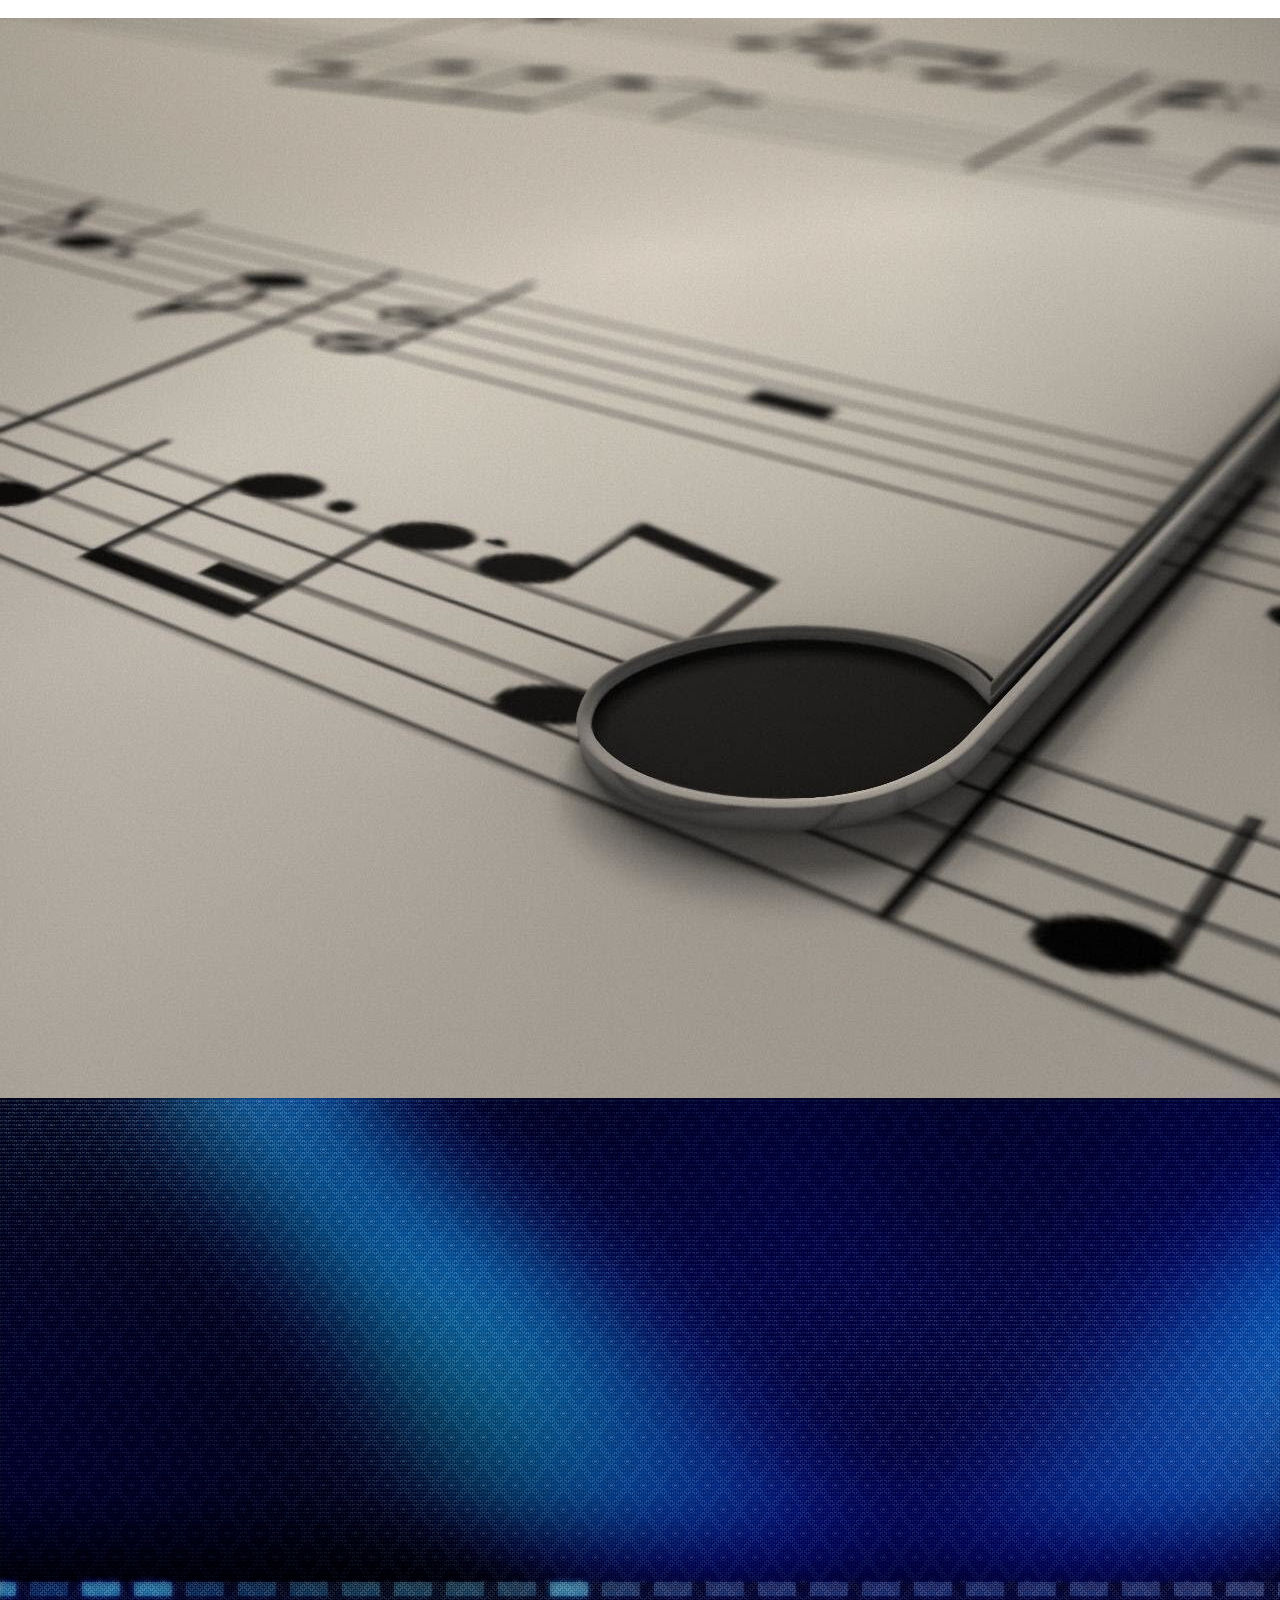
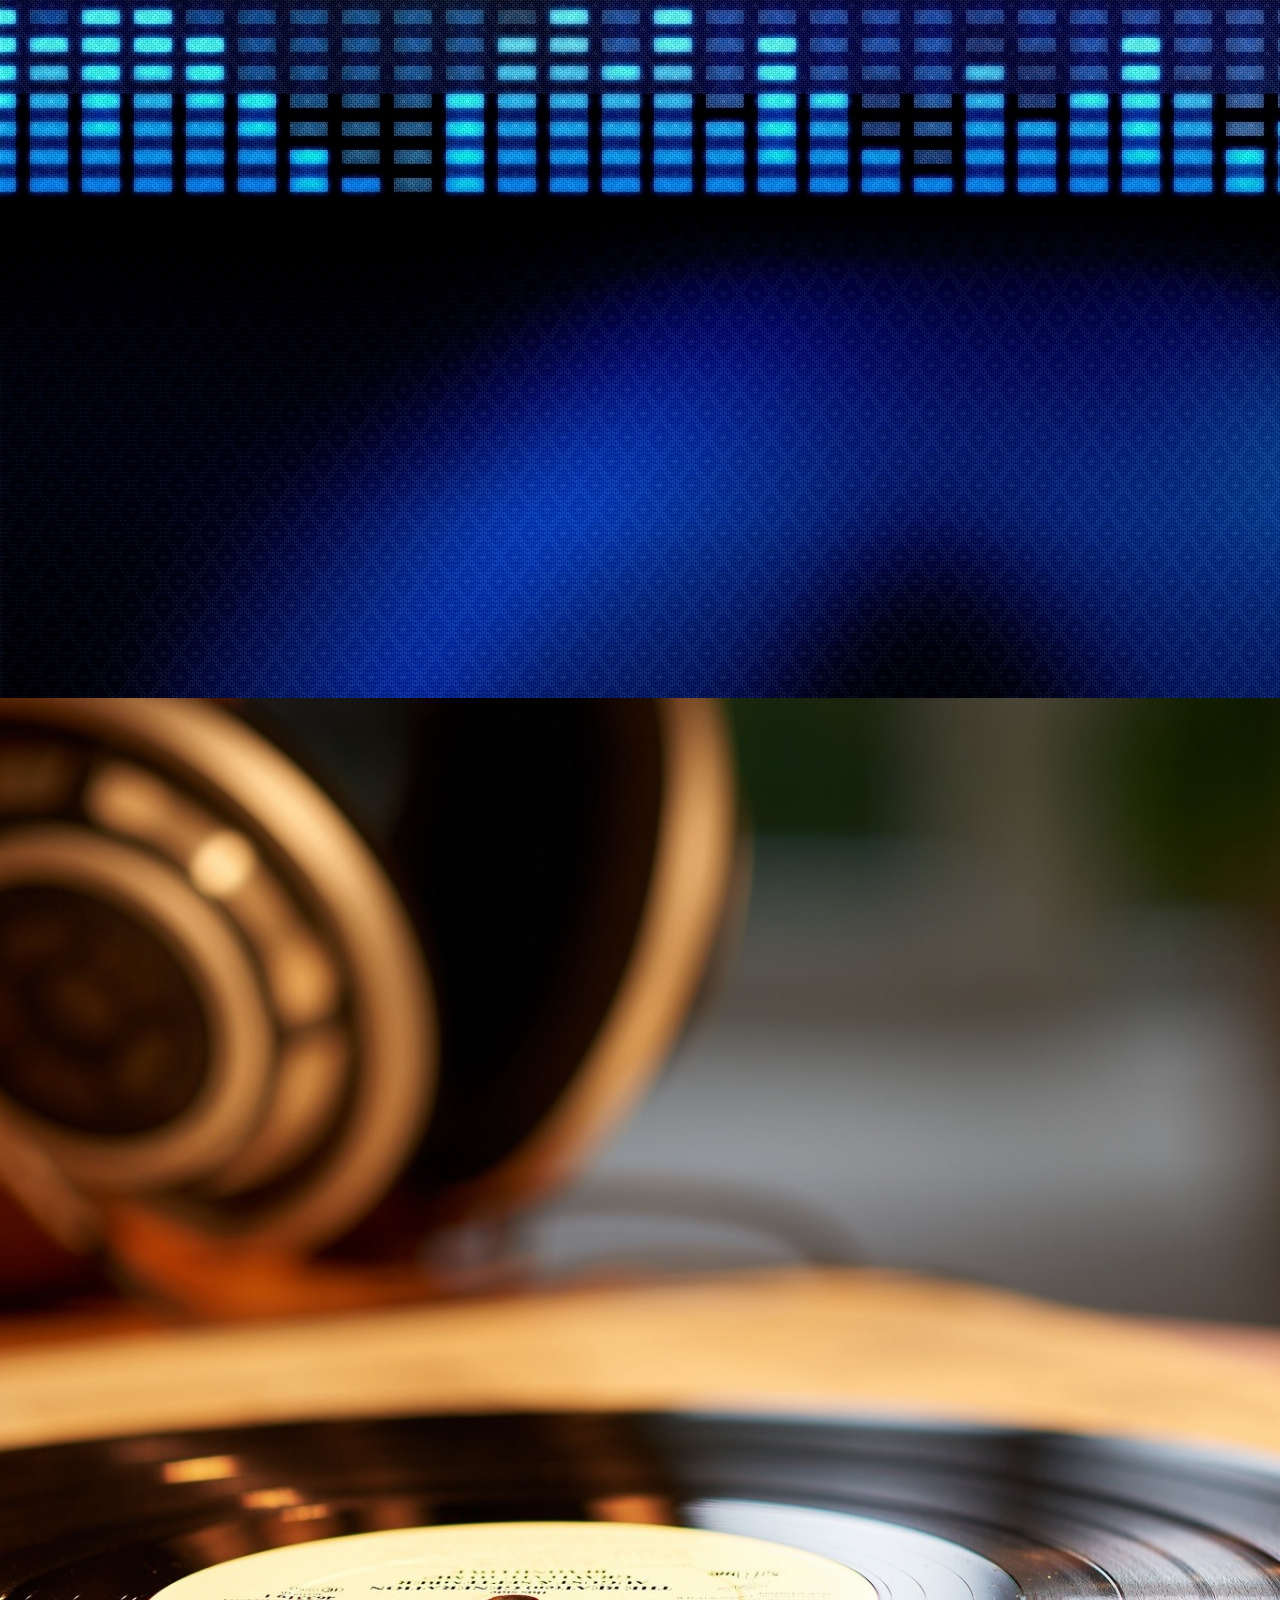
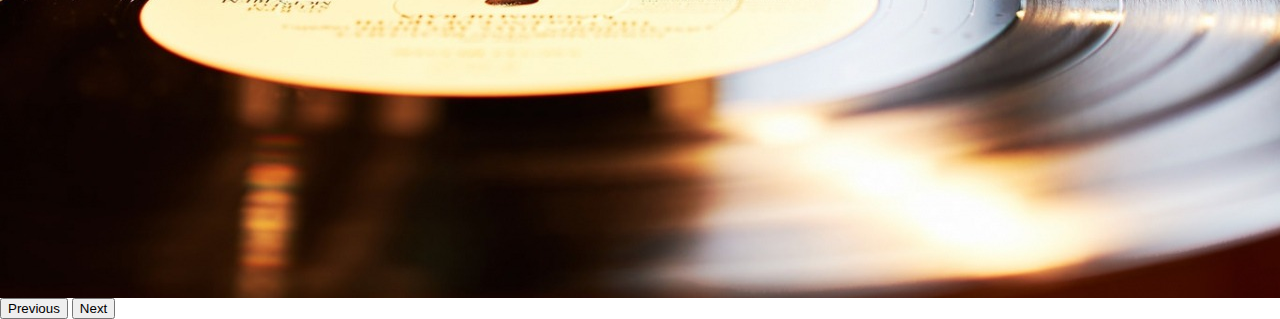
==== index.html @ aa6a3004 "prj MDTD rev .1.0" ====
<!DOCTYPE html>
<html lang="pt-br">
<head>
    <meta charset="UTF-8">
    <meta http-equiv="X-UA-Compatible" content="IE=edge">
    <meta name="viewport" content="width=device-width, initial-scale=1.0">
    <link rel="stylesheet" type="text/css" href="./bootstrap/css/bootstrap-grid.css">
    <link rel="stylesheet" type="text/css" href="./css/style.css">
    <link rel="stylesheet" href="https://fonts.googleapis.com/css?family=Montserrat">
    <title>..:: MDTD ::..</title>
</head> 
<body>
    <!-- Aula 15/04/2023 -->
    <!-- Ínicio Menu Responsivo -->
    <header id="header">
    <a id="logo" href="index.html"><img src="./img/logo.png" alt=""></a>


    </header>
    <!-- Fim menu responsivo -->

    <!-- Início carousel página principal -->
    <div id="carouselExampleInterval" class="carousel slide" data-mdb-ride="carousel">
        <div class="carousel-inner">
            <div class="carousel-item active" data-mdb-interval="100">
                <img src="./img/carousel 1.jpg"
                class="d-block w-100"
                alt="..."
                />
            </div>
            <div class="carousel-item" data-mdb-interval="100">
                <img src="./img/carousel 2.jpg"
                class="d-block w-100"
                alt="..."
                />
            </div>
            <div class="carousel-item" data-mdb-interval="100">
                <img src="./img/carousel 3.jpg"
                class="d-block w-100"
                alt="..."
                />
            </div>
        </div>


        <!-- Alt + Shift + Seta para baixo, copia contéudo-->
        <!-- Início controle carousel-->
            <button
                class="carousel-control-prev"
                data-mdb-target="#carouselExampleInteval"
                type="button"
                data-mdb-slide="prev"
                >
                <span class="carousel-control-prev-icon" aria-hidden="trus"></span>
                <span class="visually-hidden">Previous</span>
            </button>
                <button
                class="carousel-control-next"
                data-mdb-target="#carouselExampleInteval"
                type="button"
                data-mdb-slide="next"
                >
                <span class="carousel-control-next-icon" aria-hidden="trus"></span>
                <span class="visually-hidden">Next</span>
            </button>
    </div>


</body> 

<script type="text/javascript" src="./bootstrap/js/bootstrap.bundle.min.js">

</script>

</html>
---- css/style.css ----
/*Aula 01 - 01/04/2023 */ 

body, ul {
    margin: 0px;
    padding: 0px;
}
#menu { 
    height: 20px;
    width: 100%;
}
#menu #logo img {
    height: 10px;
}
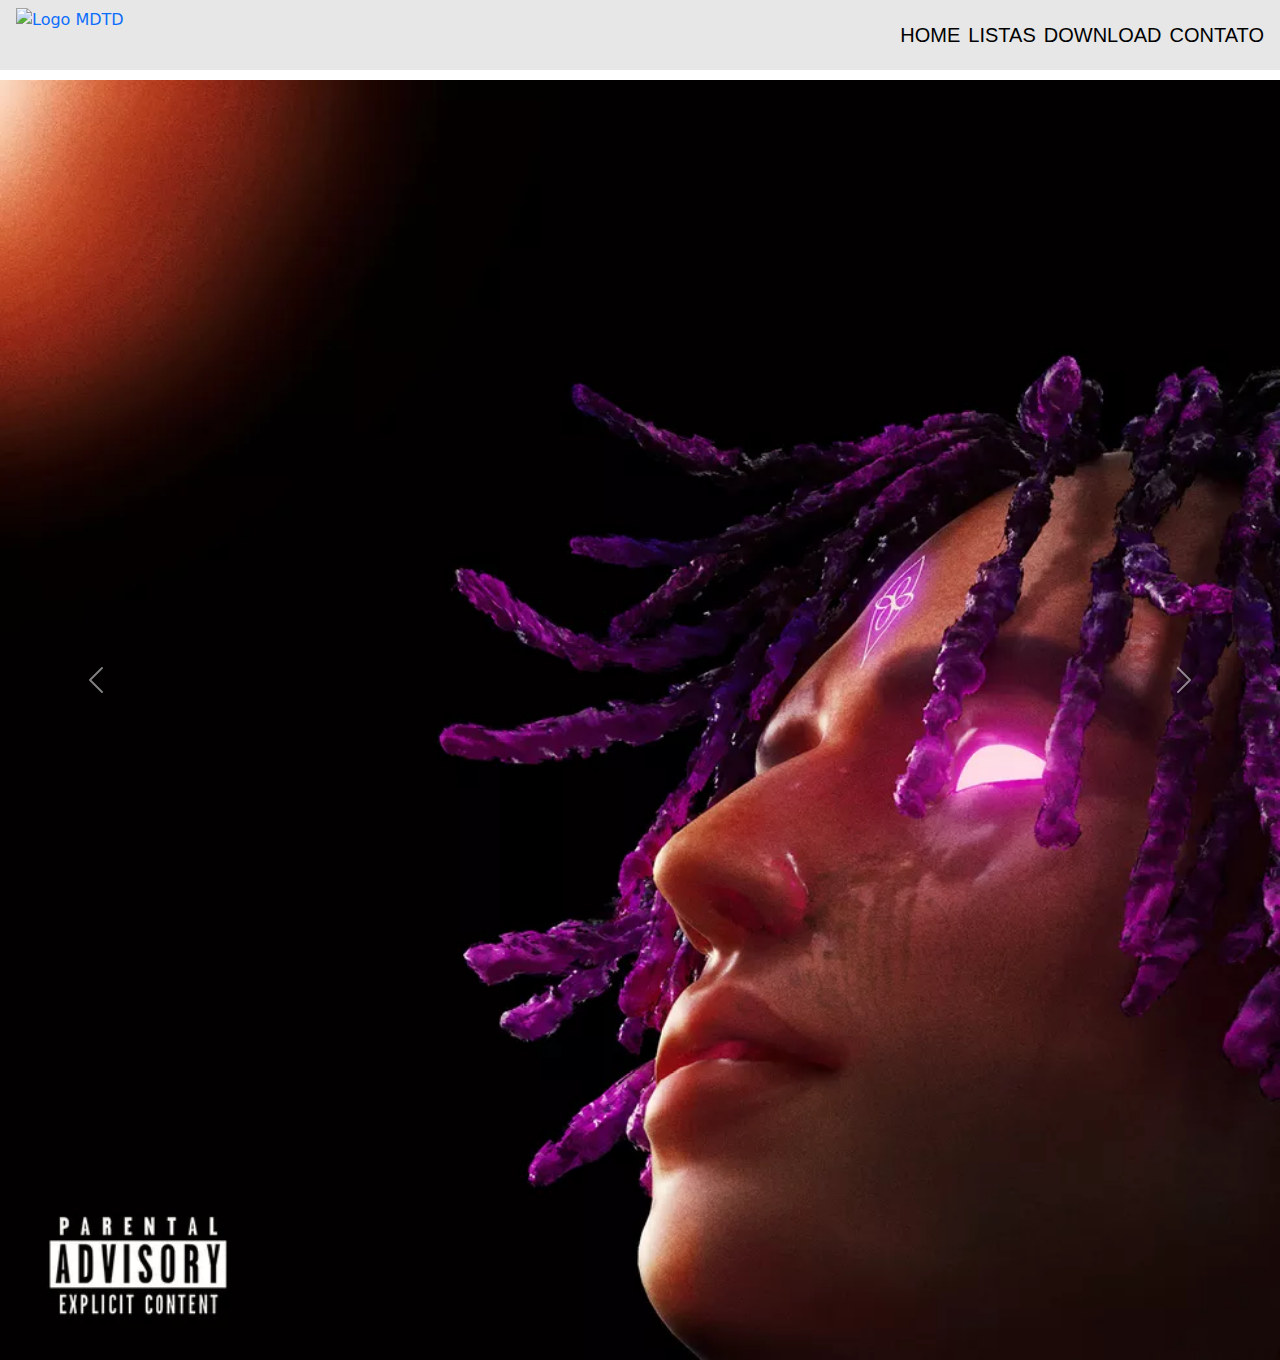
==== commit 4f311287: "update tarde >> 22/04" ====
--- a/index.html
+++ b/index.html
@@ -4,71 +4,124 @@
     <meta charset="UTF-8">
     <meta http-equiv="X-UA-Compatible" content="IE=edge">
     <meta name="viewport" content="width=device-width, initial-scale=1.0">
-    <link rel="stylesheet" type="text/css" href="./bootstrap/css/bootstrap-grid.css">
+    <link rel="stylesheet" type="text/css" href="./bootstrap/css/bootstrap.min.css">
     <link rel="stylesheet" type="text/css" href="./css/style.css">
     <link rel="stylesheet" href="https://fonts.googleapis.com/css?family=Montserrat">
     <title>..:: MDTD ::..</title>
-</head> 
+</head>
 <body>
     <!-- Aula 15/04/2023 -->
-    <!-- Ínicio Menu Responsivo -->
+    <!-- Início Menu Responsivo -->
     <header id="header">
-    <a id="logo" href="index.html"><img src="./img/logo.png" alt=""></a>
+        <a id="logo" href="index.html"><img src="./img/logo.png" alt="Logo MDTD"></a>
+            <nav id="nav">
+            <button aria-label="Abrir menu" id="btn-mobile" aria-haspopup="true" aria-controls="menu" aria-expanded="false">
+                <span id="hamburguer"></span>
+            </button>
+            <ul id="menu" role="menu">
+                <li><a class="linkMenu" href="index.html">Home</a></li>
 
+                <li><a class="linkMenu" href="listas.html">Listas</a></li>
 
+                <li><a class="linkMenu" href="download.html">Download</a></li>
+
+                <li><a class="linkMenu" href="contato.html">Contato</a></li>
+            </ul>
+        </nav>
     </header>
-    <!-- Fim menu responsivo -->
+    <!-- Fim menu responsivo-->
 
-    <!-- Início carousel página principal -->
-    <div id="carouselExampleInterval" class="carousel slide" data-mdb-ride="carousel">
+    <!-- Início corousel página principal -->
+    <div id="carouselExampleInterval" class="carousel slide" data-bs-ride="carousel">
         <div class="carousel-inner">
-            <div class="carousel-item active" data-mdb-interval="100">
-                <img src="./img/carousel 1.jpg"
+            <div class="carousel-item active" data-bs-interval="2500">
+                <img 
+                src="./img/carousel 1.webp"
                 class="d-block w-100"
                 alt="..."
                 />
             </div>
-            <div class="carousel-item" data-mdb-interval="100">
-                <img src="./img/carousel 2.jpg"
+            <div class="carousel-item" data-bs-interval="2500">
+                <img 
+                src="./img/carousel 2.webp"
                 class="d-block w-100"
                 alt="..."
                 />
             </div>
-            <div class="carousel-item" data-mdb-interval="100">
-                <img src="./img/carousel 3.jpg"
+            <div class="carousel-item" data-bs-interval="2500">
+                <img 
+                src="./img/carousel 3.jpg"
                 class="d-block w-100"
                 alt="..."
                 />
             </div>
-        </div>
-
-
-        <!-- Alt + Shift + Seta para baixo, copia contéudo-->
-        <!-- Início controle carousel-->
+            <div class="carousel-item" data-bs-interval="2500">
+                <img 
+                src="./img/carousel 4.jpg"
+                class="d-block w-100"
+                alt="..."
+                />
+            </div>
+            <div class="carousel-item" data-bs-interval="2500">
+                <img 
+                src="./img/carousel 5.webp"
+                class="d-block w-100"
+                alt="..."
+                />
+            </div>
+            <div class="carousel-item" data-bs-interval="2500">
+                <img 
+                src="./img/carousel 6.jpg"
+                class="d-block w-100"
+                alt="..."
+                />
+            </div>
+            <!-- <div class="carousel-item" data-bs-interval="100">
+                <img 
+                src="./img/carousel_04.jpg"
+                class="d-block w-100"
+                alt="..."
+                />
+            </div>
+            <div class="carousel-item" data-bs-interval="100">
+                <img 
+                src="./img/carousel_05.jpg"
+                class="d-block w-100"
+                alt="..."
+                />
+            </div>
+            <div class="carousel-item" data-bs-interval="100">
+                <img 
+                src="./img/carousel_06.webp"
+                class="d-block w-100"
+                alt="..."
+                />
+            </div> -->
+        </div>    
+        <!-- Alt + Shift + Seta para baixo, copia contéudo -->
+            <!-- Início controle carousel -->
             <button
                 class="carousel-control-prev"
-                data-mdb-target="#carouselExampleInteval"
+                data-mdb-target="#carouselExampleInterval"
                 type="button"
                 data-mdb-slide="prev"
-                >
-                <span class="carousel-control-prev-icon" aria-hidden="trus"></span>
-                <span class="visually-hidden">Previous</span>
+            >
+                <span class="carousel-control-prev-icon" aria-hidden="true"></span>
+                <span class="visually-hidden">Previous</span>                
             </button>
-                <button
+            <button
                 class="carousel-control-next"
-                data-mdb-target="#carouselExampleInteval"
+                data-mdb-target="#carouselExampleInterval"
                 type="button"
                 data-mdb-slide="next"
-                >
-                <span class="carousel-control-next-icon" aria-hidden="trus"></span>
-                <span class="visually-hidden">Next</span>
+            >
+                <span class="carousel-control-next-icon" aria-hidden="true"></span>
+                <span class="visually-hidden">Next</span>                
             </button>
-    </div>
+    </div>    
+</body>
 
-
-</body> 
-
-<script type="text/javascript" src="./bootstrap/js/bootstrap.bundle.min.js">
+<script type="text/javascript" src="./bootstrap/js/bootstrap.min.js">
 
 </script>
 
--- a/css/style.css
+++ b/css/style.css
@@ -4,10 +4,58 @@
     margin: 0px;
     padding: 0px;
 }
+#header #menu a {
+    color: black;
+    text-decoration: none;
+    font-family: sans-serif;
+    text-transform: uppercase;
+    font-size: 1.25em;
+    transition: 0.3s;
+}
+#header #menu a:hover {
+    color: rgba(2, 2, 170, 0.596);
+    font-size: 1.6em;
+    transition: 0.3s;
+    text-shadow: 4px 4px 6px #0000007a;
+}
+
+#logo img:hover {
+    box-shadow: 4px 4px 6px #0000007a;
+    transition: 0.3s;
+
+}
+#logo img {
+    float: left;
+    height: 55px;
+    position: relative;
+    top: 0px;
+    left: 0px;
+
+}
+#header {
+width: 100%;
+position: fixed;
+z-index: 90;
+box-sizing: border-box;
+height: 70px;
+padding: 1rem;
+display: flex;
+align-items: center;
+justify-content: space-between;
+background: #e7e7e7;
+
+}
 #menu { 
-    height: 20px;
-    width: 100%;
+    display: flex;
+    list-style: none;
+    gap: 0.5rem;
+
 }
-#menu #logo img {
-    height: 10px;
+#btn-mobile { 
+    display: none;
+}
+#carouselExampleInterval { 
+    position: relative;
+    z-index: 10;
+    padding-top: 80px;
 }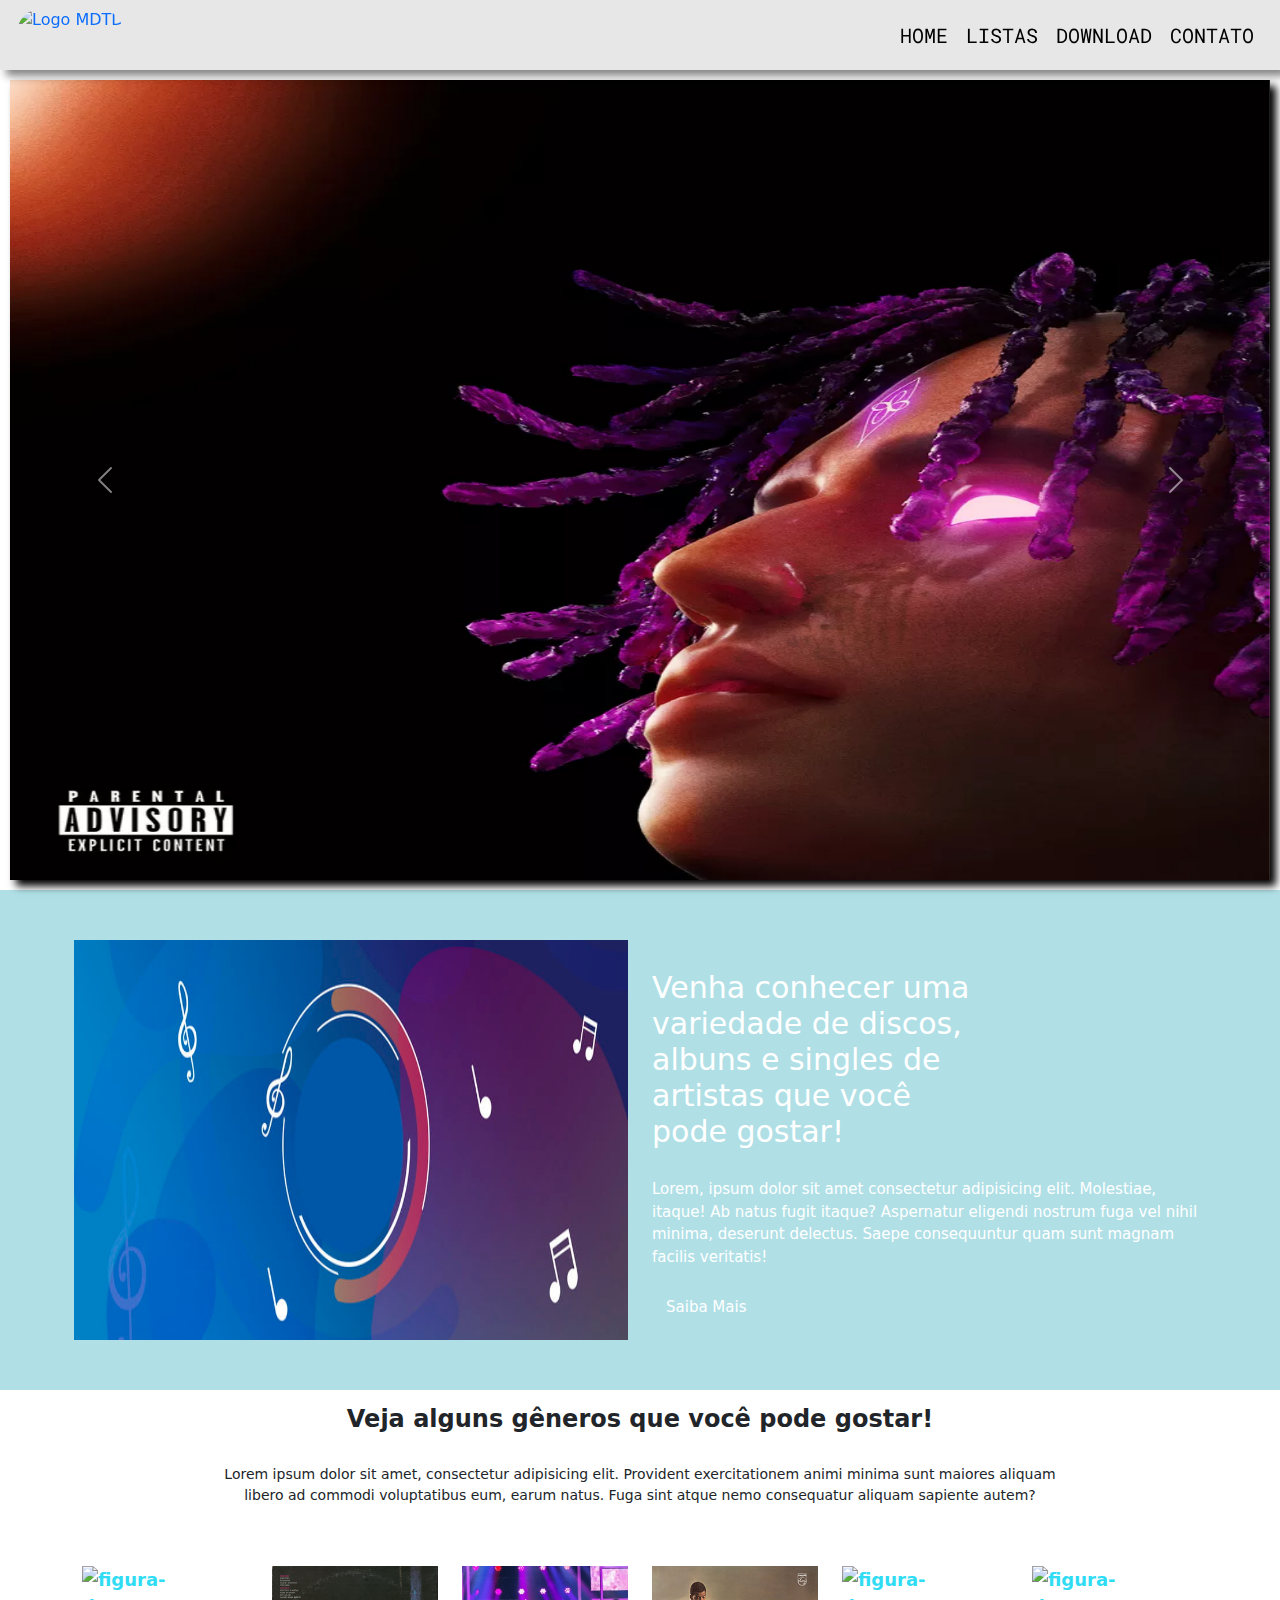
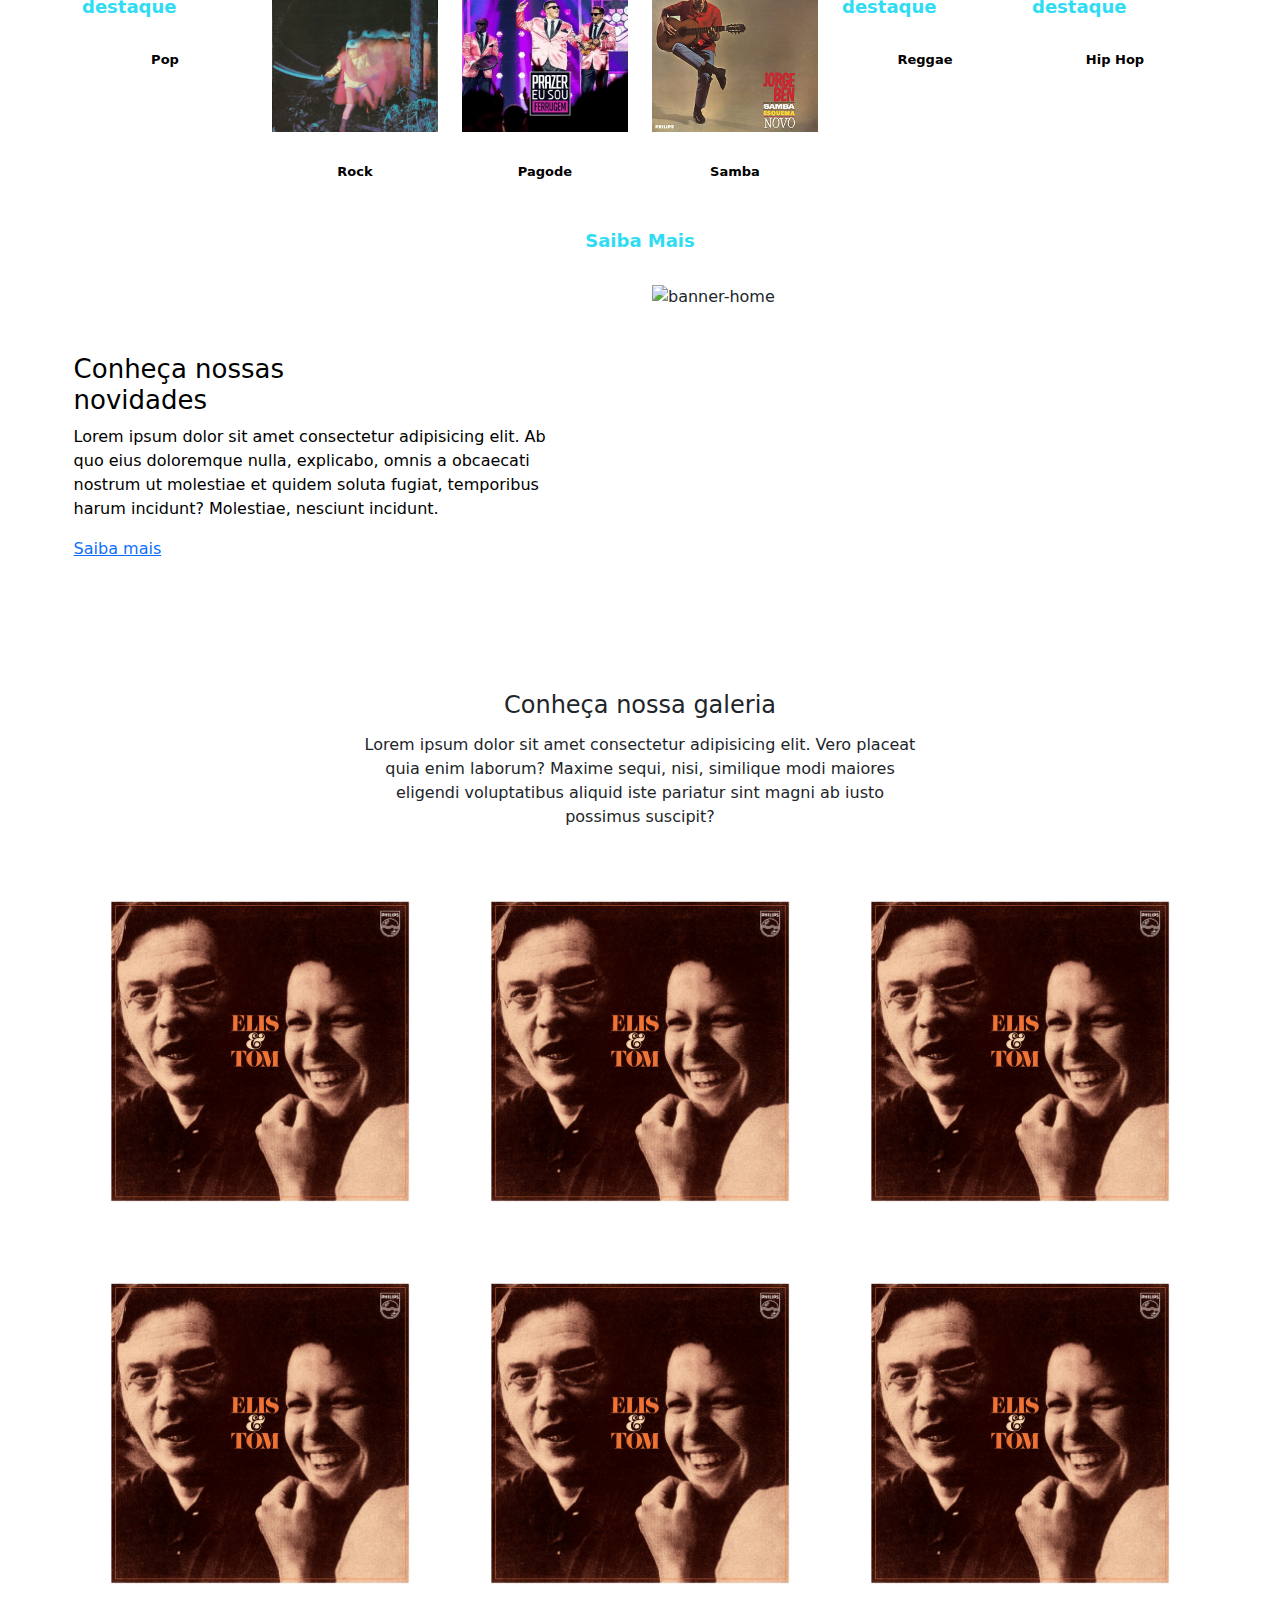
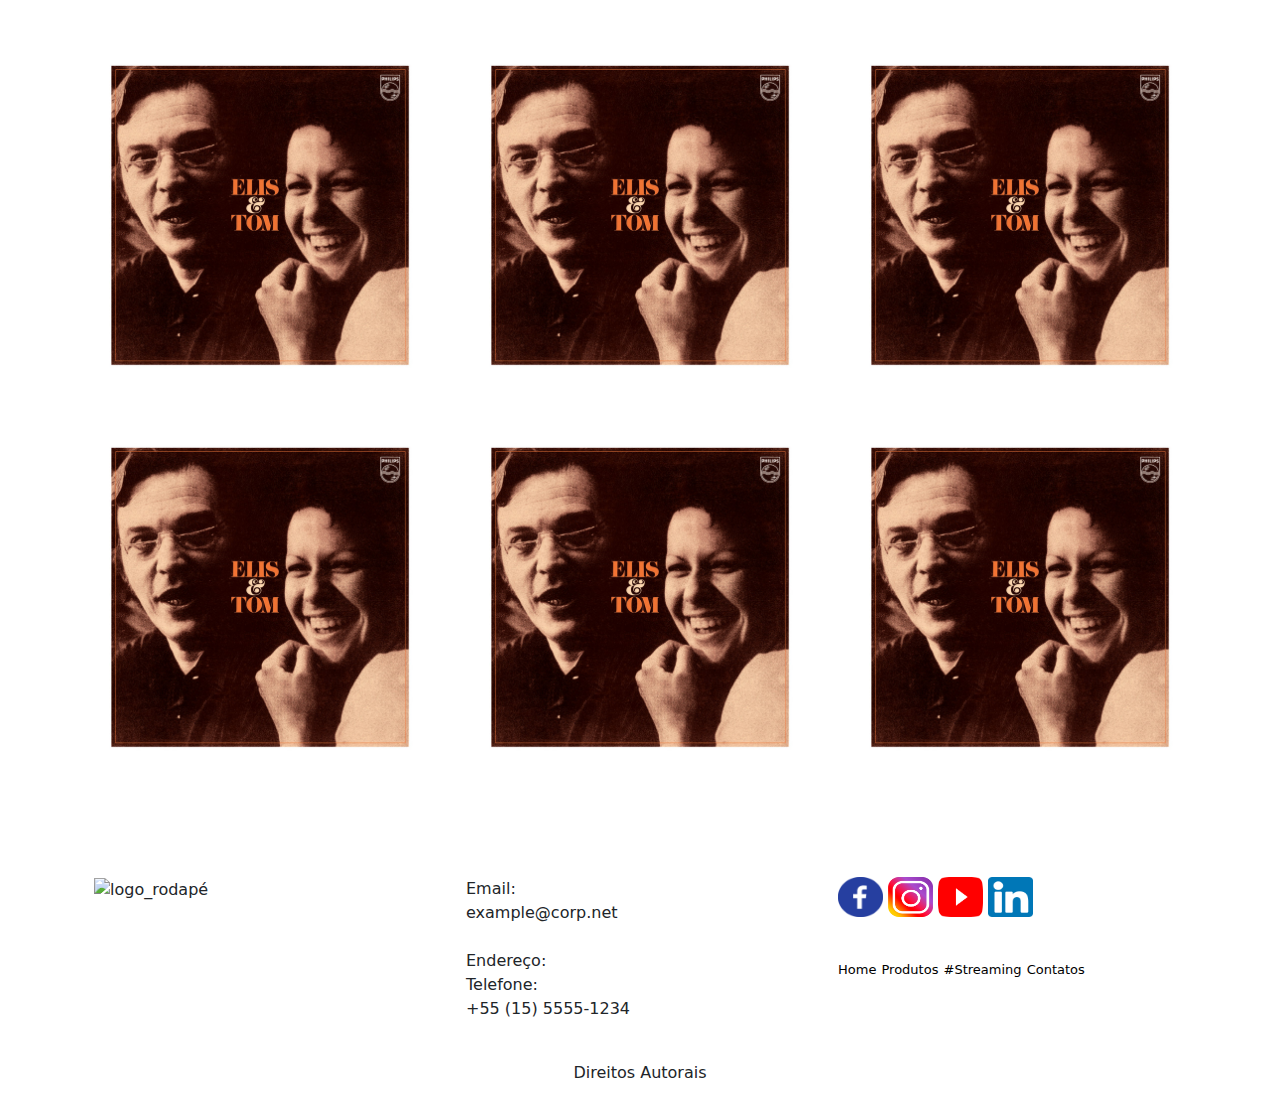
==== commit 6504838c: "uptade´prj MDTD rev.5 > 06/05/23" ====
--- a/index.html
+++ b/index.html
@@ -119,6 +119,251 @@
                 <span class="visually-hidden">Next</span>                
             </button>
     </div>    
+    <!-- Fim controle carousel -->
+    <!-- Fim carousel página principal-->
+    <!-- Início Banner -->
+    <div class="section-banner-home">
+        <div class="container-fluid">
+            <div class="row m-0">
+                <div class="col-12 col-md-6">
+                    <figure>
+                        <img src="./img/banner.jpg" class="img-fluid" alt="banner-home">
+                    </figure>
+                </div>
+                <div class="col-12 col-md-6">
+                    <section class="texto-banner d-none d-md-block">
+                        <h1>Venha conhecer uma variedade de discos, albuns e singles de artistas que você pode gostar!</h1>
+                        <p class="d-none d-md-block">Lorem, ipsum dolor sit amet consectetur adipisicing elit. Molestiae, itaque! Ab natus fugit itaque? Aspernatur eligendi nostrum fuga vel nihil minima, deserunt delectus. Saepe consequuntur quam sunt magnam facilis veritatis!</p>
+                        <a href="produtos.html">Saiba Mais</a>
+                    </section>
+                </div>
+            </div>
+        </div>
+    </div>
+    <!-- Fim Banner -->
+    <!-- Início Destaque -->
+    <div class="destaque">
+        <div class="container">
+
+            <div class="row d-flex justify-content-center">
+                <!-- Início da tag section do texto de destaque -->
+                <section class="col-12">
+                    <h2>Veja alguns gêneros que você pode gostar!</h2>
+                    <p>Lorem ipsum dolor sit amet, consectetur adipisicing elit. Provident exercitationem animi minima sunt maiores aliquam libero ad commodi voluptatibus eum, earum natus. Fuga sint atque nemo consequatur aliquam sapiente autem?</p>
+                </section>
+                <!-- Fim da tag section do texto de destaque -->
+                <!-- Início imagem 1 -->
+                <div class="col-6 col-md-2 pr-0">
+                    <figure>
+                        <a href="produtos.html"><img src="./img/ia_gamification.jpg" alt="figura-destaque" width="100%"></a>
+                        <figcaption>Pop <br> </figcaption>                        
+                    </figure>
+                </div>
+                <!-- Fim da imagem 1 -->
+                <!-- Início imagem 2 -->
+                <div class="col-6 col-md-2 pr-0">
+                    <figure>
+                        <a href="produtos.html"><img src="./img/imagem 1.jpg" alt="figura-destaque" width="100%"></a>
+                        <figcaption>Rock <br> </figcaption>                        
+                    </figure>
+                </div>
+                <!-- Fim da imagem 2 -->
+                <!-- Início imagem 3 -->
+                <div class="col-6 col-md-2 pr-0">
+                    <figure>
+                        <a href="produtos.html"><img src="./img/imagem 3.jpg" alt="figura-destaque" width="100%"></a>
+                        <figcaption>Pagode <br> </figcaption>                        
+                    </figure>
+                </div>
+                <!-- Fim da imagem 3 -->
+                <!-- Início imagem 4 -->
+                <div class="col-6 col-md-2 pr-0">
+                    <figure>
+                        <a href="produtos.html"><img src="./img/imagem 2.jpg" alt="figura-destaque" width="100%"></a>
+                        <figcaption>Samba <br> </figcaption>                        
+                    </figure>
+                </div>
+                <!-- Fim da imagem 4 -->
+                <!-- Início imagem 5 -->
+                <div class="col-6 col-md-2 pr-0">
+                    <figure>
+                        <a href="produtos.html"><img src="./img/ia_gamification.jpg" alt="figura-destaque" width="100%"></a>
+                        <figcaption>Reggae <br> </figcaption>                        
+                    </figure>
+                </div>
+                <!-- Fim da imagem 5 -->
+                <!-- Início imagem 6 -->
+                <div class="col-6 col-md-2 pr-0">
+                    <figure>
+                        <a href="produtos.html"><img src="./img/ia_gamification.jpg" alt="figura-destaque" width="100%"></a>
+                        <figcaption>Hip Hop <br> </figcaption>                        
+                    </figure>
+                </div>
+                <!-- Fim da imagem 6 -->
+                <!-- Início Saiba Mais -->
+                <div class="col-12">
+                    <a href="#">Saiba Mais</a>
+                </div>
+                <!-- Fim Saiba Mais -->
+            </div>
+        </div>
+    </div>
+    <!-- Fim Destaque -->
+    <!-- Início do texto das novidades -->
+    <div class="novidades" id="novidades-mobile">
+        <div class="container-fluid">
+            <div class="row">
+                <div class="col-md-6">
+                    <section class="text-body">
+                        <h2>Conheça nossas novidades</h2>
+                        <p>Lorem ipsum dolor sit amet consectetur adipisicing elit. Ab quo eius doloremque nulla, explicabo, omnis a obcaecati nostrum ut molestiae et quidem soluta fugiat, temporibus harum incidunt? Molestiae, nesciunt incidunt.</p>
+                        <a class="btn-banner" href="#" target="_blank">Saiba mais</a>
+                    </section>
+                </div>
+                <!-- Fim do texto novidades -->
+                <!-- Início da imagem novidades -->
+                <div class="col-md-6">
+                    <figure>
+                        <img src="./img/ia_gamification.jpg" class="img-fluid" alt="banner-home">
+                    </figure>
+                </div>
+                <!-- Fim da imagem Novidades -->
+            </div>
+        </div>
+    </div>
+    <!-- Início galeria -->
+    <div class="galeria d-flex align-itens-center">
+        <div class="container">
+            <div class="row">
+                <!-- Início texto galerias -->
+                <div class="col-12">
+                    <section class="texto-galeria">
+                        <h2>Conheça nossa galeria</h2>
+                        <p>Lorem ipsum dolor sit amet consectetur adipisicing elit. Vero placeat quia enim laborum? Maxime sequi, nisi, similique modi maiores eligendi voluptatibus aliquid iste pariatur sint magni ab iusto possimus suscipit?</p>
+                    </section>
+                </div>
+                <!-- Fim texto galerias -->
+                <!-- Início imagem 1 da galeria -->
+                <div class="gallery col-6 col-md-3">
+                    <img src="./img/carousel 7.jpg" class="img-fluid" alt="img-galeria">
+                </div>
+                <!-- Fim imagem 1 da galeria -->
+                <!-- Início imagem 2 da galeria -->
+                <div class="gallery col-6 col-md-3">
+                    <img src="./img/carousel 7.jpg" class="img-fluid" alt="img-galeria">
+                </div>
+                <!-- Fim imagem 2 da galeria -->
+                <!-- Início imagem 3 da galeria -->
+                <div class="gallery col-6 col-md-3">
+                    <img src="./img/carousel 7.jpg" class="img-fluid" alt="img-galeria">
+                </div>
+                <!-- Fim imagem 3 da galeria -->
+                <!-- Início imagem 4 da galeria -->
+                <div class="gallery col-6 col-md-3">
+                    <img src="./img/carousel 7.jpg" class="img-fluid" alt="img-galeria">
+                </div>
+                <!-- Fim imagem 4 da galeria -->
+                <!-- Início imagem 5 da galeria -->
+                <div class="gallery col-6 col-md-3">
+                    <img src="./img/carousel 7.jpg" class="img-fluid" alt="img-galeria">
+                </div>
+                <!-- Fim imagem 5 da galeria -->
+                <!-- Início imagem 6 da galeria -->
+                <div class="gallery col-6 col-md-3">
+                    <img src="./img/carousel 7.jpg" class="img-fluid" alt="img-galeria">
+                </div>
+                <!-- Fim imagem 6 da galeria -->
+                <!-- Início imagem 7 da galeria -->
+                <div class="gallery col-6 col-md-3">
+                    <img src="./img/carousel 7.jpg" class="img-fluid" alt="img-galeria">
+                </div>
+                <!-- Fim imagem 7 da galeria -->
+                <!-- Início imagem 8 da galeria -->
+                <div class="gallery col-6 col-md-3">
+                    <img src="./img/carousel 7.jpg" class="img-fluid" alt="img-galeria">
+                </div>
+                <!-- Fim imagem 8 da galeria -->
+                <!-- Início imagem 9 da galeria -->
+                <div class="gallery col-6 col-md-3">
+                    <img src="./img/carousel 7.jpg" class="img-fluid" alt="img-galeria">
+                </div>
+                <!-- Fim imagem 9 da galeria -->
+                <!-- Início imagem 10 da galeria -->
+                <div class="gallery col-6 col-md-3">
+                    <img src="./img/carousel 7.jpg" class="img-fluid" alt="img-galeria">
+                </div>
+                <!-- Fim imagem 10 da galeria -->
+                <!-- Início imagem 11 da galeria -->
+                <div class="gallery col-6 col-md-3">
+                    <img src="./img/carousel 7.jpg" class="img-fluid" alt="img-galeria">
+                </div>
+                <!-- Fim imagem 11 da galeria -->
+                <!-- Início imagem 12 da galeria -->
+                <div class="gallery col-6 col-md-3">
+                    <img src="./img/carousel 7.jpg" class="img-fluid" alt="img-galeria">
+                </div>
+                <!-- Fim imagem 12 da galeria -->
+            </div>
+        </div>
+    </div>
+    <!-- Fim da Galeria -->
+    <!-- Início footer -->
+
+    <footer class="rodapé">
+        <div class="container">
+            <div class="row m-0">
+                <!-- Início logo -->
+                <div class="col-md-4">
+                    <figure>
+                        <img src="./img/logo.png" alt="logo_rodapé"
+                        width="40%">
+                    </figure>
+                </div>
+                <!-- Fim logo-->
+                <!-- Início Texto-->
+                <div class="col-md-4">
+                    <div class="info-contato">
+                        <p>Email:</p>
+                        <p>example@corp.net</p><br>
+                        <p>Endereço:</p>
+                        <p>Telefone:</p>
+                        <p>+55 (15) 5555-1234</p>
+                    </div>
+                </div>
+                <!--Fim Texto-->
+                <!--Início das mídias sociais-->
+                <!-- Alt + Shift + Seta para baixo > Duplica Linha-->
+                <!-- Ctrl + Space > Mostra o caminho do objeto dentro de SRC-->
+                <div class="col-md-4">
+                    <figure class="redes-sociais">
+                     <a href="#"> <img src="img/face.png" alt="Facebook"></a>
+                     <a href="#"><img src="img/insta.png" alt="Instagram"></a>
+                     <a href="#"><img src="img/youtube.png" alt="Youtube"></a>
+                     <a href="#"><img src="img/linkedin.png" alt="Linkedin"></a>           
+                    </figure>
+                    <br>
+
+                    <a href="index.html">Home</a>
+                    <a href="Produtos.html">Produtos</a>
+                    <a href="#Streaming.html">#Streaming</a>
+                    <a href="Conatos.html">Contatos</a >
+                </div>
+                <!-- Fim mídias sociais-->
+                <!-- Início Direitos Autorais-->
+                <div class="col-12">
+                    <p class="direitos">Direitos Autorais</p>
+                </div>
+                <!-- Fim Direitos Autorais-->
+
+            </div>
+
+
+        </div>
+
+
+    </footer>
+
+
 </body>
 
 <script type="text/javascript" src="./bootstrap/js/bootstrap.min.js">
--- a/css/style.css
+++ b/css/style.css
@@ -1,3 +1,4 @@
+@import url(https://fonts.googleapis.com/css?family=Roboto+Mono);
 /*Aula 01 - 01/04/2023 */ 
 
 body, ul {
@@ -7,10 +8,11 @@
 #header #menu a {
     color: black;
     text-decoration: none;
-    font-family: sans-serif;
+    font-family: 'Roboto Mono';
     text-transform: uppercase;
     font-size: 1.25em;
     transition: 0.3s;
+    margin-right: 10px;
 }
 #header #menu a:hover {
     color: rgba(2, 2, 170, 0.596);
@@ -30,11 +32,12 @@
     position: relative;
     top: 0px;
     left: 0px;
+    border-radius: 200px; /*criar borda circular na imagem*/
 
 }
 #header {
 width: 100%;
-position: fixed;
+position: relative;
 z-index: 90;
 box-sizing: border-box;
 height: 70px;
@@ -43,7 +46,9 @@
 align-items: center;
 justify-content: space-between;
 background: #e7e7e7;
-
+box-shadow: 6px 6px 8px #0000007a;
+transition: 0.3s;
+margin-block: 0;
 }
 #menu { 
     display: flex;
@@ -54,8 +59,179 @@
 #btn-mobile { 
     display: none;
 }
+/*
 #carouselExampleInterval { 
     position: relative;
     z-index: 10;
     padding-top: 80px;
-}+}
+*/
+
+
+#carouselExampleInterval {
+    position: relative;
+    z-index: 10;
+    margin-left: 10px;
+    margin-right:10px;
+    box-shadow: 6px 6px 8px black;
+    transition: 0.3s;
+    place-items: normal legacy;
+    margin-block: 10px;
+    height: auto;
+}
+
+#carouselExampleInterval .carousel-inner img { 
+    max-height: 800px;
+    width: 100%;
+}
+
+/* Estilo CSS Banner */
+.section-banner-home {
+    width: 100%;
+    height: 500px;
+    margin-top: 10px;
+    padding: 50px;
+    background-color: powderblue;
+}
+.section-banner-home img {
+    height: 400px;
+}
+.section-banner-home .texto-banner {
+    margin-top: 30px;
+    font-size: 22px;
+}
+.section-banner-home .texto-banner h1 {
+    font-size: 30px;
+    width: 60%;
+    font-weight: 500;
+    padding-bottom: 20px;
+    color: white;
+}
+.section-banner-home .texto-banner p {
+    font-size: 15px;
+    margin-bottom: 20px;
+    color: white;
+}
+.section-banner-home .texto-banner a {
+    color: rgb(255, 255, 255);
+    text-decoration: none;
+    background-color: powderblue;
+    padding: 4px 14px;
+    font-size: 15px;
+}
+.section-banner-home .texto-banner a:hover {
+    color: rgb(14, 221, 100);
+    text-shadow: 2px 2px 4px grey;
+    font-size: 18px;
+    font-weight: bold;
+
+ }
+
+/* Fim CSS Banner */
+
+/* CSS Destaque */
+.destaque h2 {
+    margin-top: 15px;
+    text-align: center;
+    font-size: 24px;
+    font-weight: bold;
+}
+.destaque p {
+    width: 77%;
+    text-align: center;
+    font-size: 14px;
+    margin: 30px auto;
+}
+.destaque figcaption {
+    font-size: 13px;
+    color: #000;
+    text-decoration: none;
+    font-weight: bold;
+    text-align: center;
+}
+.destaque a {
+    justify-content: center;
+    display: flex;
+    text-decoration: none;
+    color: #30dcf4;
+    font-size: 18px;
+    font-weight: bold;
+    margin: 30px 0;
+}
+/* Fim CSS Destaque */
+
+/*CSS novidades */
+
+.novidades .text-body {
+    width: 80%;
+    margin: 70px auto;
+
+}
+
+.novidades h2 {
+    color: black;
+    font-size: 26px;
+    width: 70%;
+}
+
+.novidades p {
+    color: rgb(0, 0, 0);
+}
+
+-novidades a {
+    color: rgb(255, 255, 255);
+    text-decoration: underline;
+    text-decoration-color: violet;
+    padding: 6px 12px;
+    background-color: rgb(0, 68, 194);
+    font-weight: 400;
+}
+
+/*Fim CSS novidades*/
+
+/* Início CSS Galerias */
+
+.galeria {
+    margin: 60px auto 20px;
+}
+
+.galeria h2 {
+    text-align: center;
+    font-size: 24px;
+}
+
+.galeria p {
+    text-align: center;
+    width: 50%;
+    margin: 14px auto 50px;
+}
+
+.galeria .gallery {
+    width: 30%;
+    margin: 14px auto 50px;
+}
+/*Início CSS Footer*/
+
+.rodapé {
+    padding: 50px 50px 0;
+}
+.rodapé .info-contato p {
+    margin: 0px;
+}
+.rodapé a {
+    text-decoration: none;
+    color: #000;
+    font-size: 13px;
+}
+.rodapé a:hover {
+    font-weight: bold;
+}
+.rodapé .redes-sociais img {
+    width: 45px;
+    height: 40px;
+}
+.rodapé p.direitos {
+    text-align: center;
+    margin-top: 40px;
+}
+
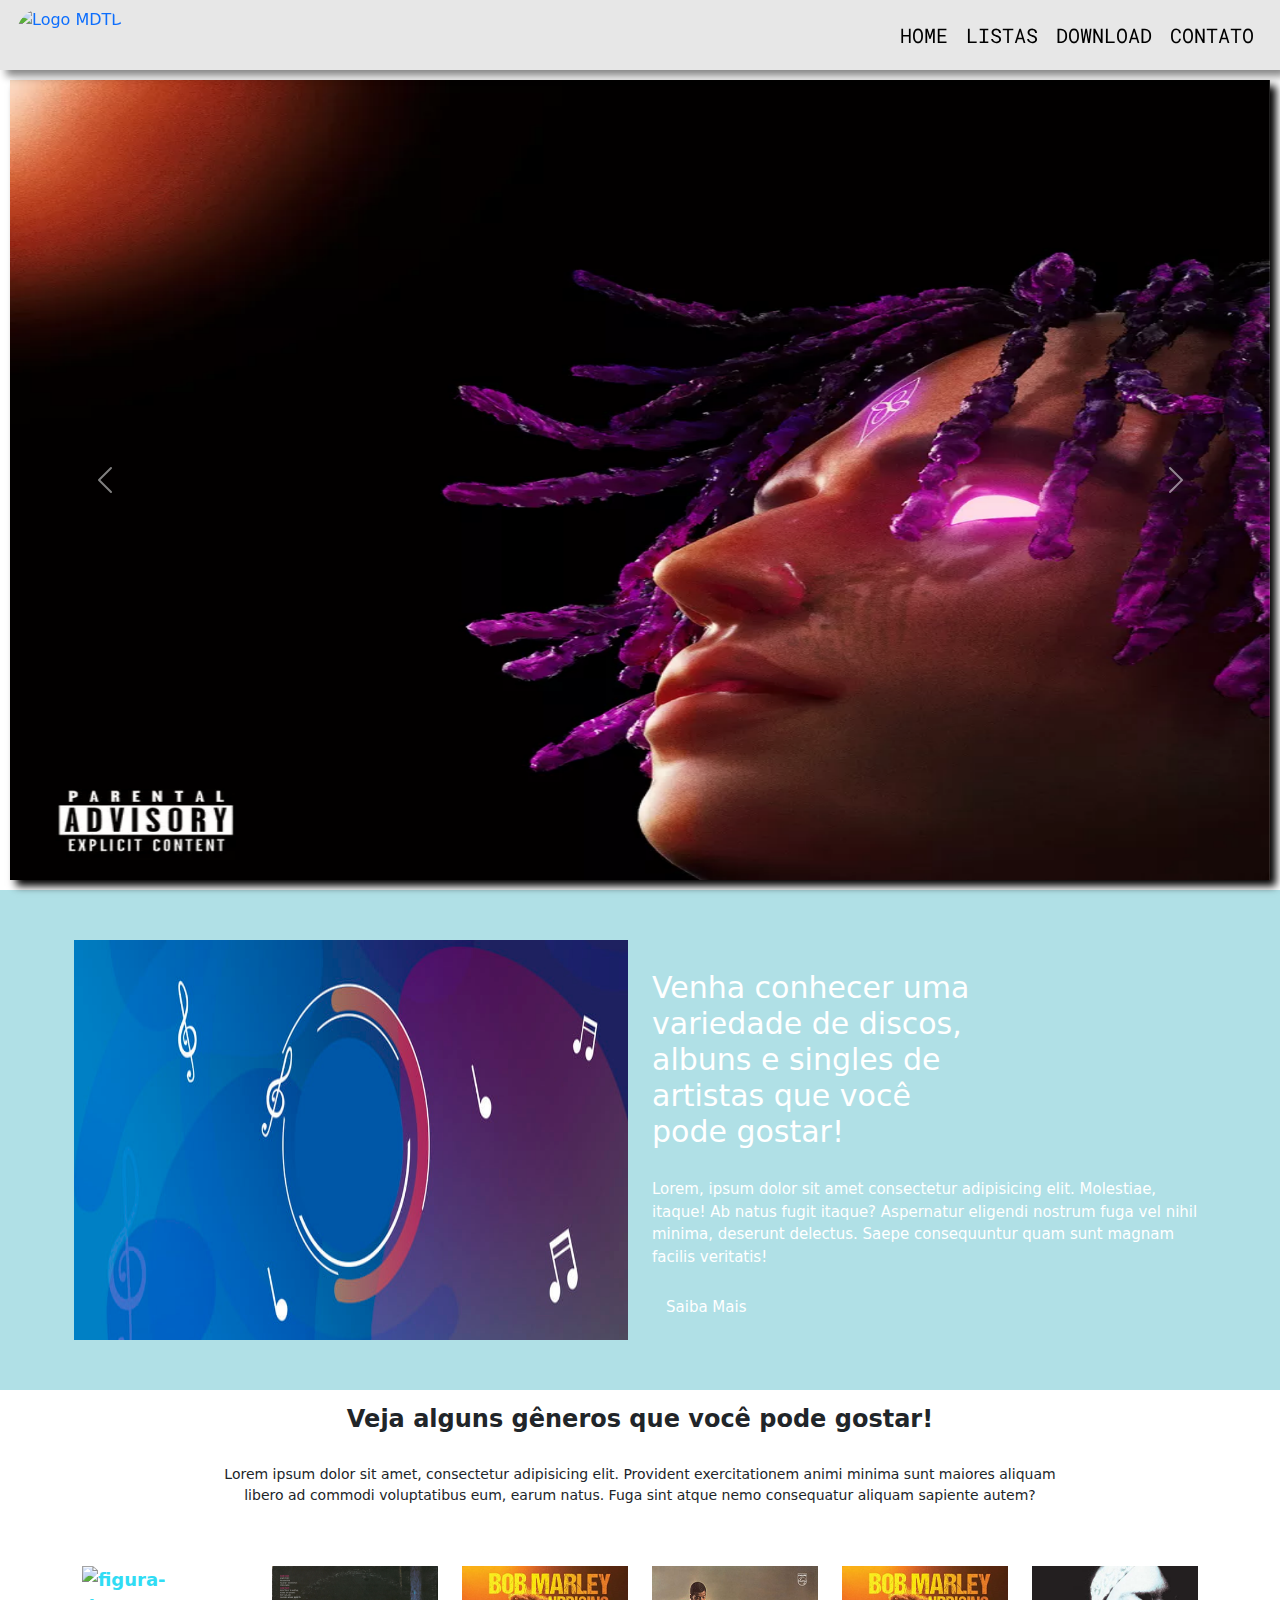
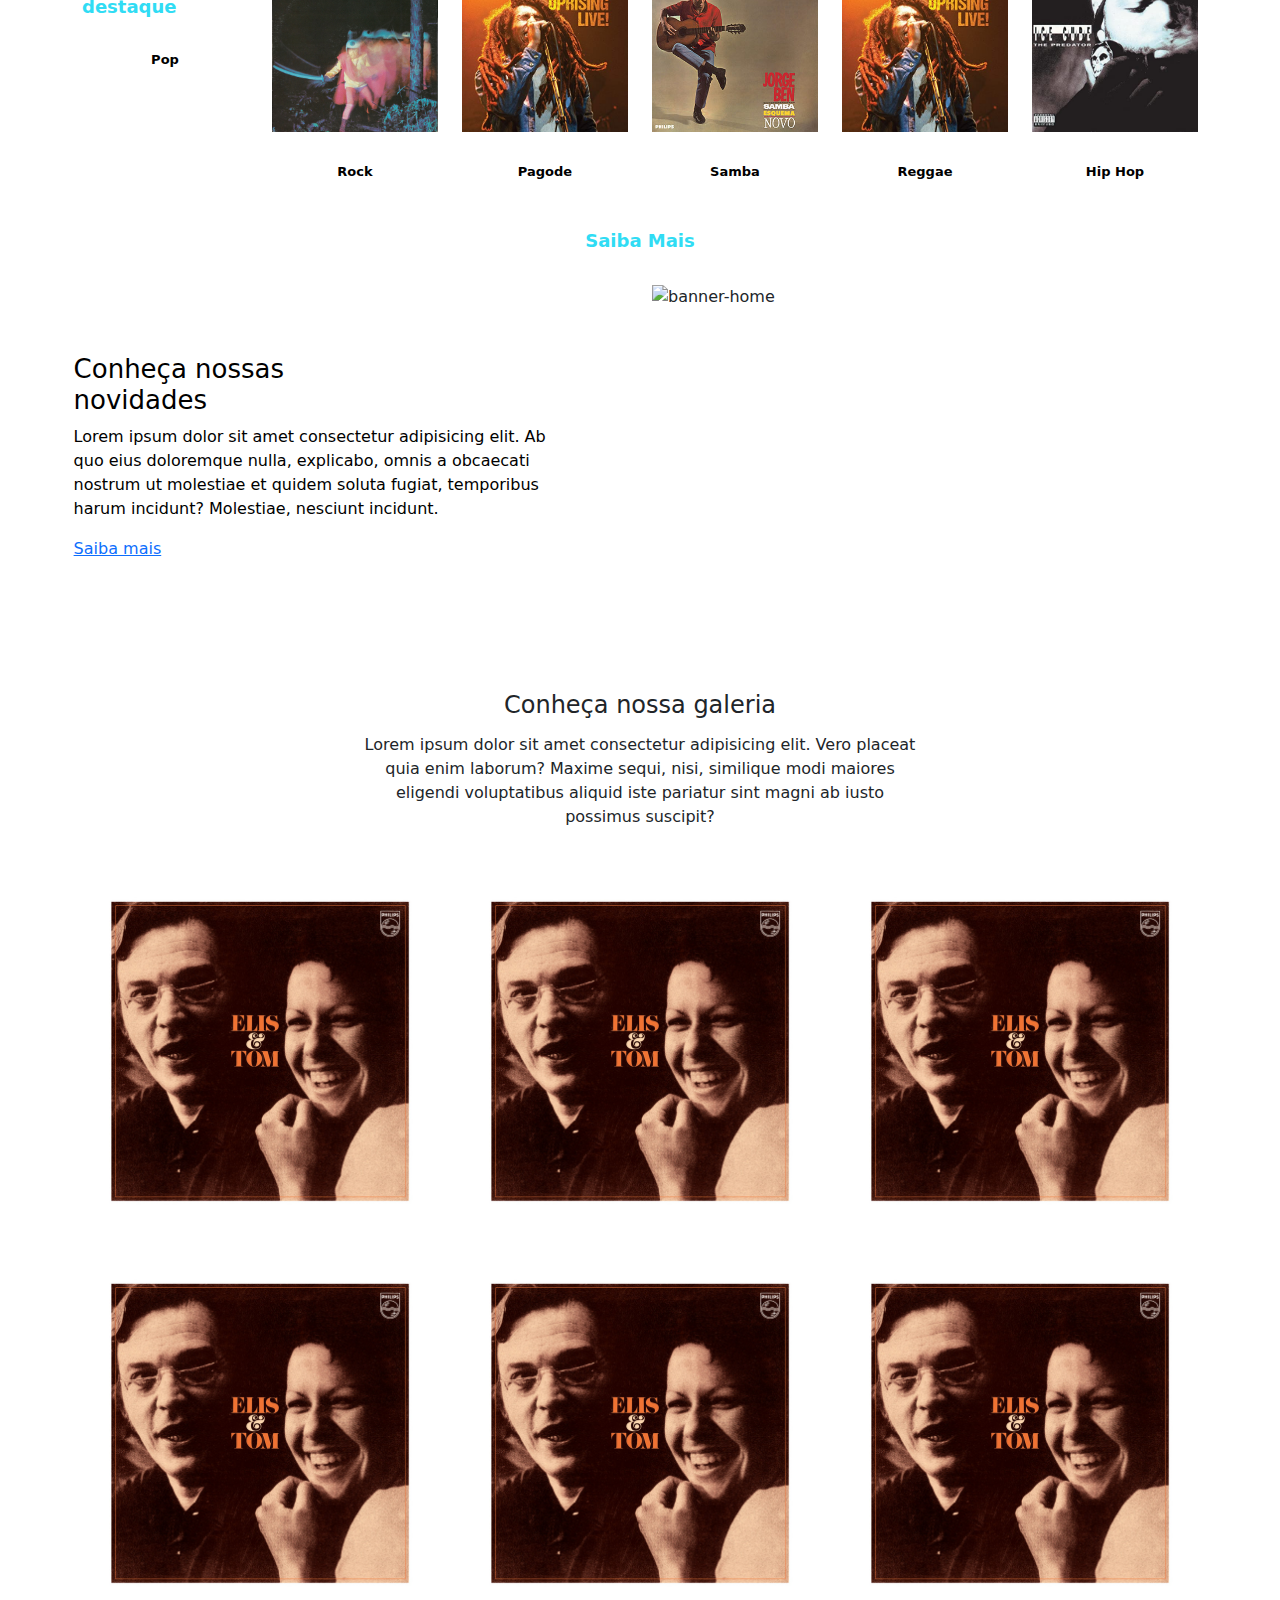
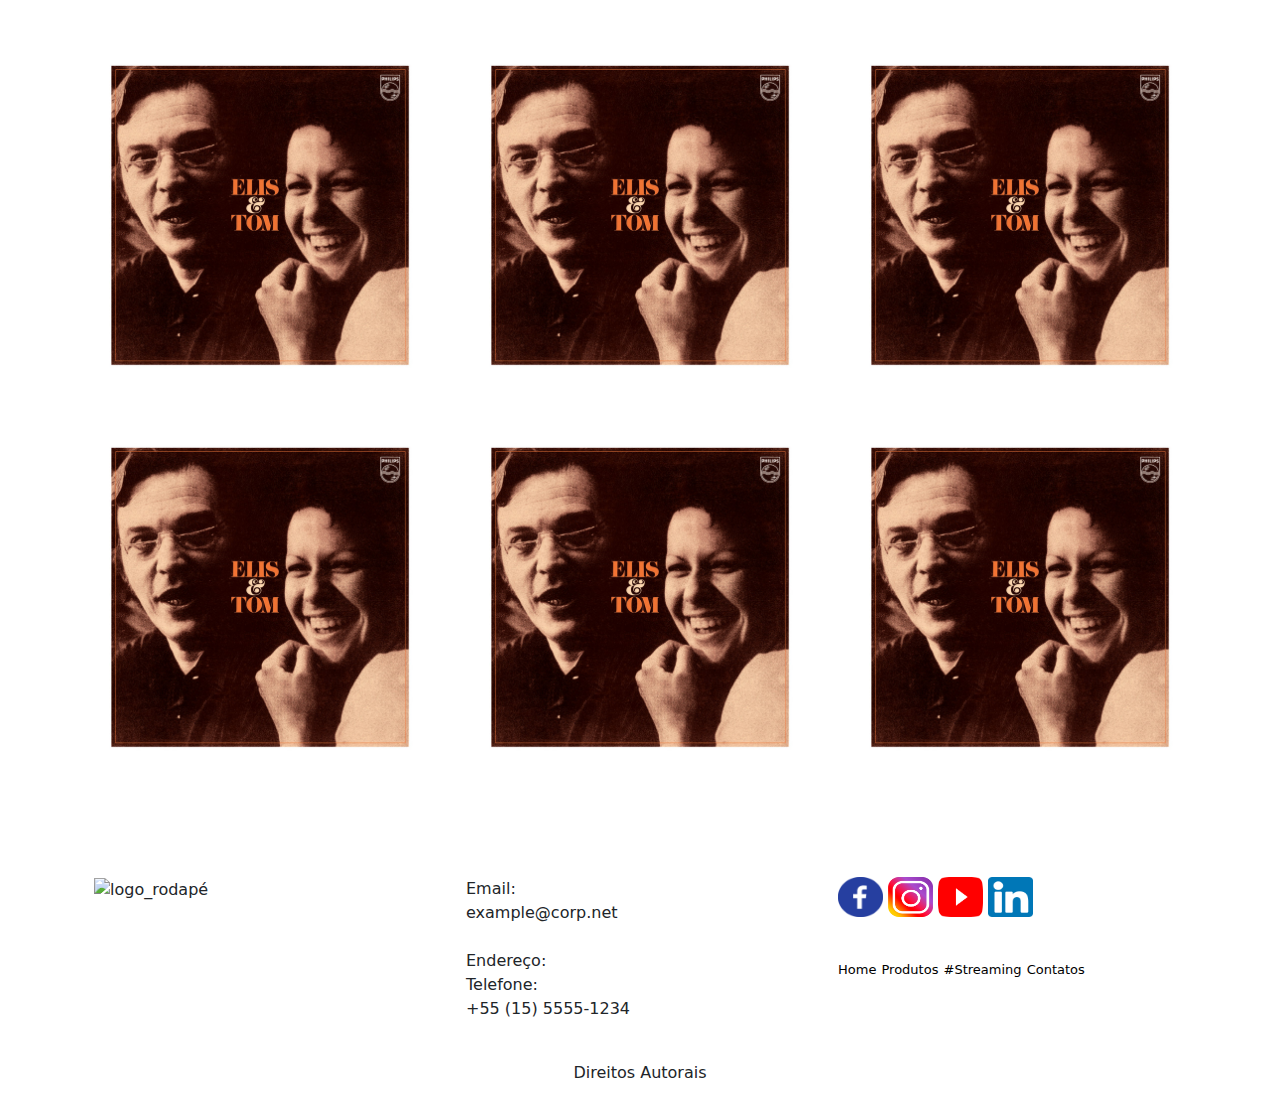
==== commit 8477a0d9: "uptade prj MDTD rev.7 > 13/05/2023" ====
--- a/index.html
+++ b/index.html
@@ -187,7 +187,7 @@
                 <!-- Início imagem 5 -->
                 <div class="col-6 col-md-2 pr-0">
                     <figure>
-                        <a href="produtos.html"><img src="./img/ia_gamification.jpg" alt="figura-destaque" width="100%"></a>
+                        <a href="produtos.html"><img src="./img/imagem 3.jpg" alt="figura-destaque" width="100%"></a>
                         <figcaption>Reggae <br> </figcaption>                        
                     </figure>
                 </div>
@@ -195,7 +195,7 @@
                 <!-- Início imagem 6 -->
                 <div class="col-6 col-md-2 pr-0">
                     <figure>
-                        <a href="produtos.html"><img src="./img/ia_gamification.jpg" alt="figura-destaque" width="100%"></a>
+                        <a href="produtos.html"><img src="./img/imagem 4.jpg" alt="figura-destaque" width="100%"></a>
                         <figcaption>Hip Hop <br> </figcaption>                        
                     </figure>
                 </div>
@@ -366,8 +366,8 @@
 
 </body>
 
-<script type="text/javascript" src="./bootstrap/js/bootstrap.min.js">
-
-</script>
+<script type="text/javascript" src="./bootstrap/js/bootstrap.min.js"></script>
+
+<script type="text/javascript" src="./js/script_menu.js"></script>
 
 </html>--- a/css/style.css
+++ b/css/style.css
@@ -84,6 +84,71 @@
     max-height: 800px;
     width: 100%;
 }
+    @media (max-width: 600px) {
+    #menu {
+    display: block;
+    position: absolute;
+    width: 15em;
+    top: 70px;
+    right: 0px;
+
+    background: #e7e7e7;
+    transition: 0.6s;
+    z-index: 1000;
+    height: 0px;
+    padding-left: 5px;
+    visibility: hidden;
+    }
+    #menu li {
+    padding-top: 30px;
+    padding-bottom: 0px;
+    margin: 0 1rem;
+    border-bottom: 2px solid rgba(0, 0, 0, 0.05);
+    }
+    #nav.active #menu {
+    height: calc(100vh - 70px);
+    visibility: visible;
+    overflow-y: hidden;
+    }
+    #btn-mobile {
+    display: flex;
+    padding: 0.5rem 1rem;
+    font-size: 1rem;
+    border: none;
+    background: none;
+    cursor: pointer;
+    gap: 0.5rem;
+    }
+    #hamburguer {  
+        border-top: 3px solid; /* Melhorando o hamburguer >> Espessura de cada linha */
+        width: 35px; /* Melhorando o hamburguer >> Largura */
+        color: #100060; /* Alterando a cor do hamburguer */
+    }
+    #hamburguer::after,
+    #hamburguer::before {
+        content: '';
+        display: block;
+        width: 35px; /* Melhorando o hamburguer >> Largura*/
+        height: 2px;
+        background: currentColor;
+        margin-top: 4px; /* Melhorando o hamburguer >> Espaçamento entre o hamburguer */
+        transition: 0.4s;
+        position: relative;
+        border-top: 3px solid; /* Melhorando o hamburguer >> Espessura de cada linha */
+    }
+    #nav.active #hamburguer {
+        border-top-color: transparent;
+    
+    }
+    #nav.active #hamburguer::before {
+        transform: rotate(135deg);
+    }
+    #nav.active #hamburguer::after {
+        transform: rotate(-135deg);
+        top: -7px;
+    }
+
+}
 
 /* Estilo CSS Banner */
 .section-banner-home {
@@ -235,3 +300,4 @@
     margin-top: 40px;
 }
 
+
